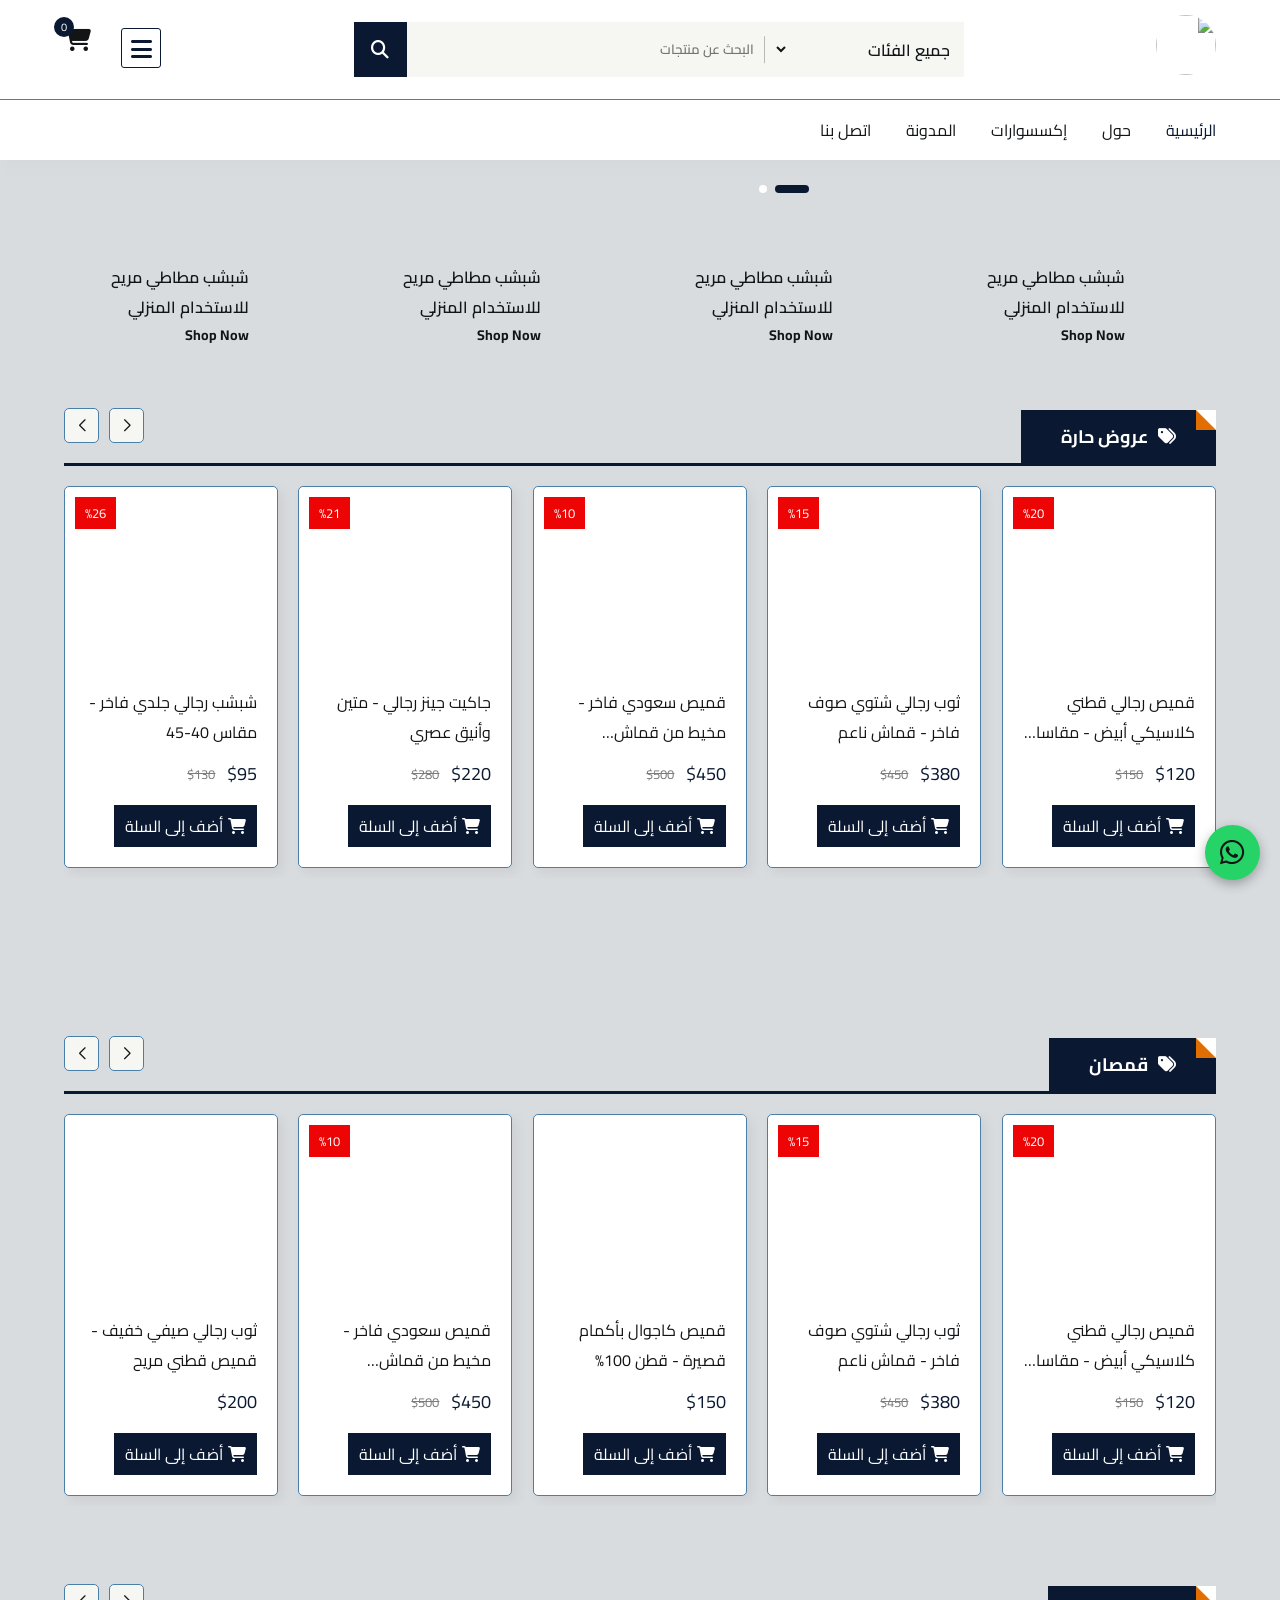
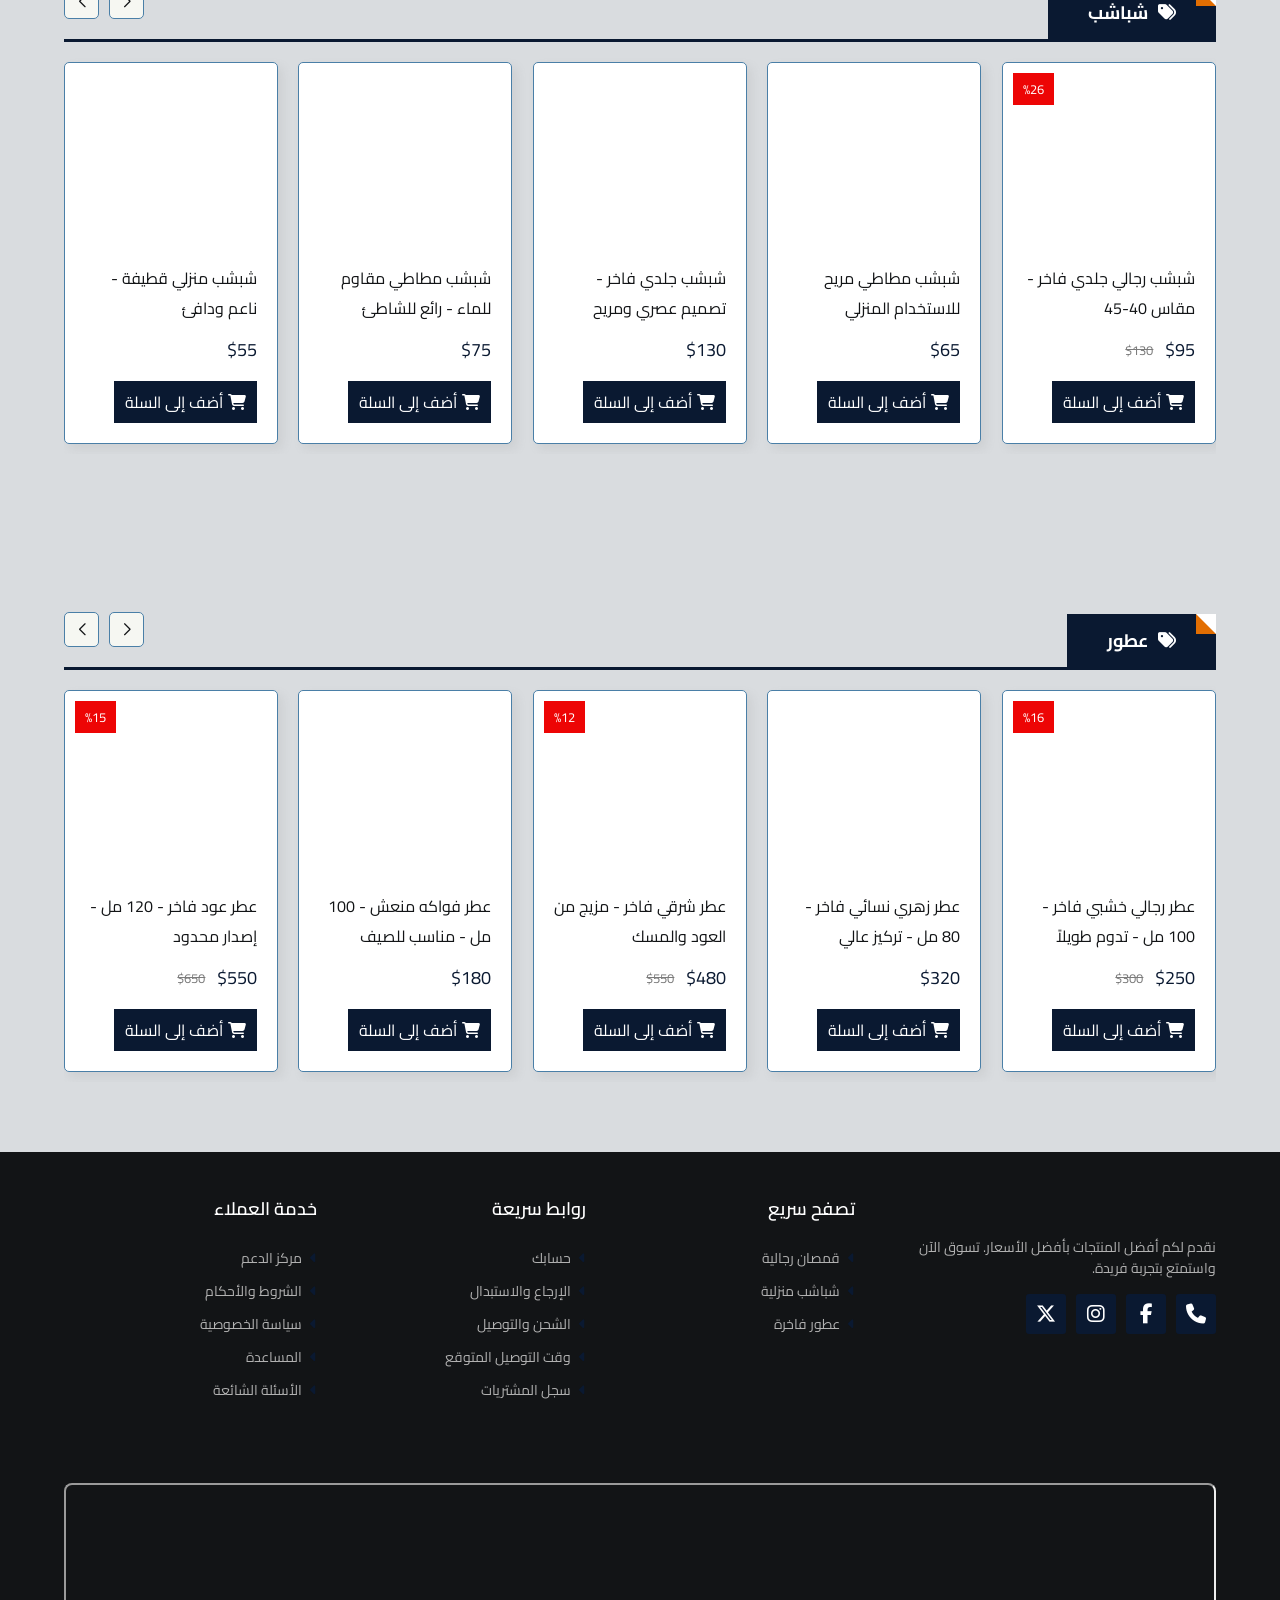
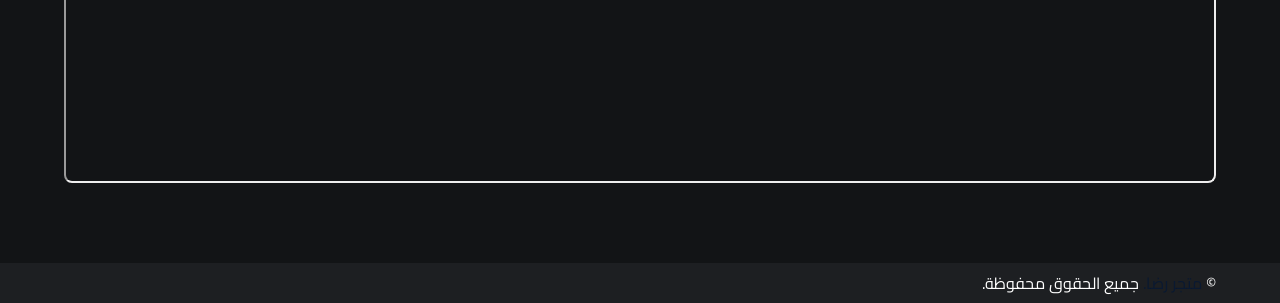
==== index.html @ e52893bd "Add files via upload" ====
<!DOCTYPE html>
<html dir="rtl" lang="ar">
<head>
    <meta charset="UTF-8">
    <meta name="viewport" content="width=device-width, initial-scale=1.0">
    <title>Reda | Online Store</title>


    <link rel="icon" href="img/icon.png">




    <link href="https://fonts.googleapis.com/css2?family=Cairo:wght@200..1000&display=swap" rel="stylesheet">

     <!-- Link Swiper's CSS -->
  <link rel="stylesheet" href="https://cdn.jsdelivr.net/npm/swiper@11/swiper-bundle.min.css" />

     <link rel="stylesheet" href="https://cdnjs.cloudflare.com/ajax/libs/font-awesome/6.6.0/css/all.min.css">

         <!-- File CSS -->
         <link rel="stylesheet" href="CSS/style.css">
    </head>
<body>


    <div class="cart">
        <div class="top_cart">
            <h3>عناصر السلة : <span class="Count_item_cart">0</span></h3>
            <span onclick="open_close_cart()" class="close_cart"><i class="fa-regular fa-circle-xmark"></i></span>
        </div>


        <div class="items_in_cart" id="cart_items">



        </div>


        <div class="bottom_cart">
            <div class="total">
                <p>المجموع الفرعي</p>
                <p class="price_cart_toral">$0</p>
            </div>

            <div class="button_cart">
                <a href="#" class="btn_cart btn">الدفع</a>
                <span onclick="open_close_cart()" class="btn_cart trans_bg btn">تسوق المزيد</span>
            </div>
        </div>

    </div>

    <header>
        <div class="top_header">
            <div class="container">
                    <a href="#" class="logo"> <img class="logo-div" src="img/logo.jpg" alt=""></a>

                <form action="" class="search_box">

                    <div class="select_box">
                        <select id="category" name="category">

                            <option value="All Categories">جميع الفئات</option>
                            <option value="qamiss">قمصان</option>
                            <option value="slippers">شباشب</option>
                            <option value="perfume">عطور</option>

                        </select>
                    </div>

                    <input type="text" name="search" id="search" placeholder="البحث عن منتجات" required>

                    <button type="submit">
                        <i class="fa-solid fa-magnifying-glass"></i>
                    </button>

                    

                </form>

                <div class="header_icons">
                    <span onclick="open_Menu()" class="open_menu"><i class="fa-solid fa-bars"></i></span>

                    <div onclick="open_close_cart()" class="icon">
                        <i class="fa-solid fa-cart-shopping"></i>
                        <span class="count count_item_header">0</span>
                    </div>
                </div>
            </div>
        </div>


        <div class="bottom_header">
            <div class="container">
                <nav class="nav">
                    <ul class="nav_links">

                        <span onclick="open_Menu()" class="close_menu"><i class="fa-regular fa-circle-xmark"></i></span>

                        <li class="active"><a href="#">الرئيسية</a></li>
                        <li><a href="#">حول</a></li>
                        <li><a href="#">إكسسوارات</a></li>
                        <li><a href="#">المدونة</a></li>
                        <li><a href="#">اتصل بنا</a></li>

                    </ul>
                </nav>

            </div>
        </div>

        
    </header>


    <div class="slider">
        <div class="container">


            <!-- Swiper -->
            <div class="slide-swp mySwiper">

                <div class="swiper-wrapper">
                    <div class="swiper-slide">
                        <a href="#"><img src="img/banner_home5.png" alt=""></a>
                    </div>
                    <div class="swiper-slide">
                        <a href="#"><img src="img/banner_home4.png" alt=""></a>
                    </div>

                    
                </div>
                <div class="swiper-pagination"></div>

            </div>


            <div class="banner_2">
                <a href="#"><img src="img/banner_home6.png" alt=""></a>
            </div>

        </div>
    </div>




    <div class="banners_4">
        <div class="container">



            
            <div class="box">
                <a href="#" class="link_btn"></a>

                <img src="img/product/sleepers2.jpg" alt="">
                <div class="text">
                    <h5>شبشب مطاطي مريح للاستخدام المنزلي</h5>
                    <h6>Shop Now</h6>

                </div>
            </div>
            <div class="box">
                <a href="#" class="link_btn"></a>

                <img src="img/product/sleepers2.jpg" alt="">
                <div class="text">
                    <h5>شبشب مطاطي مريح للاستخدام المنزلي</h5>
                    <h6>Shop Now</h6>

                </div>
            </div>
            <div class="box">
                <a href="#" class="link_btn"></a>

                <img src="img/product/sleepers2.jpg" alt="">
                <div class="text">
                    <h5>شبشب مطاطي مريح للاستخدام المنزلي</h5>
                    <h6>Shop Now</h6>

                </div>
            </div>
            <div class="box">
                <a href="#" class="link_btn"></a>

                <img src="img/product/sleepers2.jpg" alt="">
                <div class="text">
                    <h5>شبشب مطاطي مريح للاستخدام المنزلي</h5>
                    <h6>Shop Now</h6>

                </div>
            </div>


            
        

        </div>
    </div>


    <div class="slider_products slide">

        <div class="container">

            <div class="slide_product mySwiper">

                <div class="top_slide">
                    <h2><i class="fa-solid fa-tags"></i> عروض حارة</h2>
                </div>
                
                <div class="products swiper-wrapper" id="swiper_items_sale">

             
                   



                </div>
                


                <div class="swiper-button-next btn_Swip"></div>
                <div class="swiper-button-prev btn_Swip"></div>
            </div>

        </div>
    </div>


    <div class="banners">
        <div class="container">
            <div class="banners_boxs banner_2_img">
                <a href="#" class="box"><img src="img/banner_box4.jpg" alt=""></a>
                <a href="#" class="box"><img src="img/banner_box5.jpg" alt=""></a>
            </div>
        </div>
    </div>


    <div class="slider_products slide">

        <div class="container">

            <div class="slide_product mySwiper">

                <div class="top_slide">
                    <h2><i class="fa-solid fa-tags"></i> قمصان</h2>
                </div>
                
                <div class="products swiper-wrapper" id="swiper_qamiss">

             
                   



                </div>
                


                <div class="swiper-button-next btn_Swip"></div>
                <div class="swiper-button-prev btn_Swip"></div>
            </div>

        </div>
    </div>


    <div class="slider_products slide">

        <div class="container">

            <div class="slide_product mySwiper">

                <div class="top_slide">
                    <h2><i class="fa-solid fa-tags"></i> شباشب</h2>
                </div>
                
                <div class="products swiper-wrapper" id="swiper_slippers">

             
                   



                </div>
                


                <div class="swiper-button-next btn_Swip"></div>
                <div class="swiper-button-prev btn_Swip"></div>
            </div>

        </div>
    </div>


    <div class="banners">
        <div class="container">
            <div class="banners_boxs banner_3_img">
                <a href="#" class="box"><img src="img/banner_box1.jpg" alt=""></a>
                <a href="#" class="box"><img src="img/banner_box2.jpg" alt=""></a>
                <a href="#" class="box"><img src="img/banner_box3.jpg" alt=""></a>
            </div>
        </div>
    </div>

    
    <div class="slider_products slide">

        <div class="container">

            <div class="slide_product mySwiper">

                <div class="top_slide">
                    <h2><i class="fa-solid fa-tags"></i> عطور</h2>
                </div>
                
                <div class="products swiper-wrapper" id="swiper_perfume">

             
                   



                </div>
                


                <div class="swiper-button-next btn_Swip"></div>
                <div class="swiper-button-prev btn_Swip"></div>
            </div>

        </div>
    </div>

    

    <footer>
        <div class="container">

            <div class="big_row">
                <img class="logo_footer" src="img/white_logo.jpg" alt="">

                <p>نقدم لكم أفضل المنتجات بأفضل الأسعار. تسوق الآن واستمتع بتجربة فريدة.</p>

                <div class="icons_footer">
                    <a href="tel:0773614721"><i class="fa-solid fa-phone"></i></a>
                    <a href="#"><i class="fa-brands fa-facebook-f"></i></a>
                    <a href="https://www.instagram.com/anikelmouslim/" target="_blank"><i class="fa-brands fa-instagram"></i></a>
                    <a href="#"><i class="fa-brands fa-x-twitter"></i></a>
                </div>
            </div>

            <div class="row">
                <h4>تصفح سريع</h4>

                <div class="links">
                    <a href="#"><i class="fa-solid fa-caret-left"></i> قمصان رجالية </a>
                    <a href="#"><i class="fa-solid fa-caret-left"></i> شباشب منزلية</a>
                    <a href="#"><i class="fa-solid fa-caret-left"></i> عطور فاخرة</a>
                </div>
            </div>


            <div class="row">
                <h4>روابط سريعة</h4>

                <div class="links">
                    <a href="#"><i class="fa-solid fa-caret-left"></i> حسابك </a>
                    <a href="#"><i class="fa-solid fa-caret-left"></i> الإرجاع والاستبدال</a>
                    <a href="#"><i class="fa-solid fa-caret-left"></i> الشحن والتوصيل</a>
                    <a href="#"><i class="fa-solid fa-caret-left"></i> وقت التوصيل المتوقع</a>
                    <a href="#"><i class="fa-solid fa-caret-left"></i> سجل المشتريات</a>
                </div>
            </div>


            <div class="row">
                <h4>خدمة العملاء</h4>

                <div class="links">
                    <a href="#"><i class="fa-solid fa-caret-left"></i> مركز الدعم</a>
                    <a href="#"><i class="fa-solid fa-caret-left"></i> الشروط والأحكام</a>
                    <a href="#"><i class="fa-solid fa-caret-left"></i> سياسة الخصوصية</a>
                    <a href="#"><i class="fa-solid fa-caret-left"></i> المساعدة</a>
                    <a href="#"><i class="fa-solid fa-caret-left"></i> الأسئلة الشائعة</a>
                </div>
            </div>
        </div>

        <div class="map_section">
            <div class="container">
                <iframe src="https://www.google.com/maps?q=36.7150252,2.9953535&z=15&output=embed" allowfullscreen="" loading="lazy" referrerpolicy="no-referrer-when-downgrade"></iframe>
            </div>
        </div>

        <div class="bottom_footer">
            <div class="container">
                <p>&copy; <span>متجر رضا.</span> جميع الحقوق محفوظة.</p>

                <div class="payment_img">
                    <img src="img/payment_method.png" alt="">
                </div>
            </div>
        </div>
    </footer>






       <!-- Swiper JS -->
  <script src="https://cdn.jsdelivr.net/npm/swiper@11/swiper-bundle.min.js"></script>

      <!-- File JS -->
     
      <script src="JS/swiper.js"></script>
      <script src="JS/items_home.js"></script>
      <script src="JS/main.js"></script>

      <a href="https://wa.me/213773614721" target="_blank" class="whatsapp_float" aria-label="WhatsApp">
          <i class="fa-brands fa-whatsapp"></i>
      </a>
</body>
</html>
---- CSS/style.css ----
*{
    padding: 0;
    margin: 0;
    box-sizing: border-box;
    list-style: none;
    text-decoration: none;
    font-family: "Cairo", 'Tahoma', sans-serif;
    font-weight: 400;
    color: var(--color_heading);
}
:root{
    --main_color : #0A1931;
    --p_color: #7b7b7b;
    --bg_color: #F6F7F2;
    --white_color: #fff;
    --color_heading: #121416;
    --border_color: #4A7FA7;
    --Sale_color: #E51A1A;
}


body{
    padding-top: 180px;
    background-color: #d9dcdf;
    direction: rtl;
}


span{
    color: var(--main_color);
}
p{
    color: var(--p_color);
}
h1,h2,h3{
    color: var(--color_heading);
    font-family: "Cairo", 'Tahoma', sans-serif;
    font-weight: 700;
}
h4,h5,h6{
    color: var(--color_heading);
    font-family: "Cairo", 'Tahoma', sans-serif;
    font-weight: 600;
}

img{
    width: 100%;
}

input,select,button{
    border: none;
    outline: none;
    font-weight: 600;
}

.btns{
    display: flex;
    align-items: center;
    gap: 20px;
}

.btn{
    padding: 10px 18px;
    text-transform: capitalize;
    border-radius: 2px;
    cursor: pointer;
    background: var(--main_color);
    color: var(--white_color);
    display: flex;
    gap: 10px;
    align-items: center;
    transition: 0.3s;
}
.btn i{
    color: var(--white_color);
}
.btn:hover{
    scale: 1.1;
}

.container{
    width: 90%;
    margin: auto;
    max-width: 1350px;
}

@media (max-width:1350px) {
    .container{
        width: 90%;
    }
}

/* Start Header */

header{
    background: #fff;
    position: fixed;
    top: 0;
    left: 0;
    right: 0;
    box-shadow: 5px 8px 8px #d1d1d13b;
    z-index: 1000;
}

header .top_header .container{
    display: flex;
    align-items: center;
    justify-content: space-between;
    padding: 15px 0;
}

header .top_header .logo{
    width: 60px;

}
.logo-div{
    width: 60px;
    height: 60px;
    border-radius: 50%;
}

header .top_header .search_box{
    width: 610px;
    display: flex;
    align-items: center;
    border-radius: 2px;
    background: var(--bg_color);
}
header .top_header .search_box input{
    height: 55px;
    width: 400px;
    padding: 5px 10px 5px 15px;
    background: var(--bg_color);
}

header .top_header .search_box .select_box{
    position: relative;
}
header .top_header .search_box .select_box::after{
    content: '';
    position: absolute;
    top: 50%;
    transform: translateY(-50%);
    left: 0;
    width: 1px;
    height: 50%;
    background: #b9b9b9;
}


header .top_header .search_box select{
    height: 55px;
    width: 190px;
    background: var(--bg_color);
    font-size: 16px;
    cursor: pointer;
    padding-right: 10px;
    margin-left: 10px;
}

header .top_header .search_box select option{
    font-size: 15px;
}

header .top_header .search_box button{
    height: 55px;
    width: 60px;
    background: var(--main_color);
    font-size: 18px;
    cursor: pointer;
}
header .top_header .search_box button i{
    color: var(--white_color);
}

header .top_header .header_icons{
    display: flex;
    gap: 30px;
}
header .top_header .header_icons .icon{
    position: relative;
    cursor: pointer;
}
header .top_header .header_icons .icon i{
    font-size: 24px;
}

header .top_header .header_icons .icon .count{
    position: absolute;
    top: -10px;
    left: -10px;
    width: 20px;
    height: 20px;
    text-align: center;
    line-height: 20px;
    background: var(--main_color);
    color: var(--white_color);
    font-size: 11px;
    border-radius: 100%;
}



header .bottom_header{
    border-top: 1px solid var(--border_color);
}

header .bottom_header .container{
    display: flex;
    align-items: center;
    justify-content: space-between;
}

header .bottom_header nav{
    display: flex;
    align-items: center;
    gap: 50px;
    height: 60px;
}








header .bottom_header .nav_links{
    display: flex;
    gap: 35px;
}
header .bottom_header .nav_links li a{
    color: var(--color_heading);
    transition: 0.3s;
}
header .bottom_header .nav_links li:hover a,
header .bottom_header .nav_links li.active a{
    color: var(--main_color);
}



/* Slide */


.slider{
    position: relative;
}

.slider .container{
    display: flex;
    justify-content: space-between;
}

.slider  .banner_2{
    width: 23%;
    height: 100%;
    object-fit: cover;
}

.slider  .banner_2 a{
    height: 100%;
    width: 100%;
}


.slider .container .slide-swp{
    width: 75%;
    overflow: hidden;
    position: relative;
}

.swiper-wrapper{
    height: auto !important;
}

.slider .container .slide-swp .swiper-pagination span{
    background: #fff;
    opacity: 1;
}

.swiper-pagination-bullet-active{
    background: var(--main_color) !important;
    width: 34px !important;
    height: 8px !important;
    border-radius: 30px !important;
}



/* banners_4 */ 

.banners_4{
    margin: 40px 0;
}

.banners_4 .container{
    display: flex;
    justify-content: space-between;
}

.banners_4 .container .box{
    width: 24%;
    background: url(../img/bg_banner3.jpg);
    background-size: cover;
    background-position: center;
    border-radius: 5px;
    display: flex;
    align-items: center;
    gap: 15px;
    padding: 12px 10px;
    position: relative;
    opacity: 0;
    transform: translateY(40px);
    will-change: transform, opacity;
}
.banners_4 .container .box.visible{
    animation: slideUp 0.5s cubic-bezier(0.34, 1.56, 0.64, 1) forwards;
}

.banners_4 .container .box img{
    width: 100px;
    transition: 0.3s;
}
.banners_4 .container .box:hover img{
    scale: 1.05;
}
.banners_4 .container .box h5{
    font-size: 16px;
}
.banners_4 .container .box .sale{
    display: flex;
    align-items: center;
    gap: 5px;
    margin: 7px 0;

}

.banners_4 .container .box .sale span{
    font-size: 25px;
    font-weight: bold;
}

.banners_4 .container .box h6{
    font-size: 14px;
    font-weight: bold;
}

.banners_4 .container .box .link_btn{
    position: absolute;
    width: 100%;
    height: 100%;
    background: transparent;
}

/* Start Slide */ 

.slide{
    margin-bottom: 70px;
}
.top_slide{
    position: relative;
    margin-bottom: 20px;
    border-bottom: 3px solid var(--main_color);
}

.top_slide h2{
    position: relative;
    text-transform: uppercase;
    background: var(--main_color);
    color: var(--white_color);
    font-size: 18px;
    padding: 10px 40px;
    display: flex;
    align-items: center;
    gap: 10px;
    width: max-content;
}
.top_slide h2::before{
    content: '';
    position: absolute;
    width: 0;
    height: 0;
    top: 0;
    z-index: 9;
    border-right: 20px solid transparent;
    background: #fff;
    right: 0;
    border-bottom: 20px solid #e26e02;
}

.top_slide h2 i{
    color: var(--white_color);
}

.slide .container{
    position: relative;
}
.slide .container .mySwiper{
    padding: 10px 0;
}

.slide .container .mySwiper .btn_Swip{
    position: absolute;
    top: 30px;
    left: 0;
    background: var(--bg_color);
    color: var(--color_heading);
    font-weight: bold;
    border-radius: 5px;
    height: 35px;
    width: 35px;
    border: 1px solid var(--border_color);
}
.slide .container .mySwiper .btn_Swip::after{
    font-size: 12px;
}
.slide .container .mySwiper .btn_Swip.swiper-button-prev{
    right: calc(100% - 80px);
}


/* product card style */ 
.mySwiper{
    overflow: hidden;
}
.product {
    background: #fff;
    padding: 20px 20px;
    box-shadow: 5px 5px 10px #94949428;
    border: 1px solid var(--border_color);
    border-radius: 5px;
    position: relative;
    opacity: 0;
    transform: translateY(40px);
    will-change: transform, opacity;
}
.product.visible {
    animation: slideUp 0.5s cubic-bezier(0.34, 1.56, 0.64, 1) forwards;
}

.product .sale_present{
    position: absolute;
    top: 10px;
    left: 10px;
    z-index: 2;
    background: #ed0505;
    color: var(--white_color);
    padding: 4px 10px;
    font-size: 13px;
}
.product .img_product{
    position: relative;
    height: 180px;
    padding: 0 20px;
    display: flex;
    align-items: center;
    justify-content: center;
    transition: 0.3s;
}
.product:hover .img_product{
    scale: 1.1;
}
.product .name_product{
    margin-bottom: 10px;
    color: var(--color_heading);
    overflow: hidden;
    text-overflow: ellipsis;
    display: -webkit-box;
    -webkit-line-clamp: 2;
    -webkit-box-orient: vertical;
}
.product .name_product a:hover{
    text-decoration: underline;
}

.price{
    display: flex;
    align-items: center;
    gap: 12px;
}
.price p{
    color: var(--main_color);
    font-weight: bold;
    font-size: 18px;
}
.price .old_price{
    color: var(--p_color);
    text-decoration: line-through;
    font-size: 13px;
    font-weight: normal;
}

.product .icons{
    display: flex;
    gap: 10px;
    margin-top: 15px;
}
.product .icons  .btn_add_cart{
    background: var(--main_color);
    display: flex;
    align-items: center;
    gap: 5px;
    color: var(--white_color);
    padding: 5px 10px;
    cursor: pointer;
    transition: 0.3s;
    border: 1px solid var(--main_color);
    opacity: 0;
    transform: translateX(40px);
    will-change: transform, opacity;
}
.product.visible .icons .btn_add_cart{
    animation: slideRight 0.4s cubic-bezier(0.34, 1.56, 0.64, 1) forwards;
}
.product .icons  .btn_add_cart i {
    color: var(--white_color);
    pointer-events: none;
}
.product .icons  .btn_add_cart.active{
    color: var(--color_heading);
    background: transparent;
    pointer-events: none;
}
.product .icons  .btn_add_cart.active i{
    color: var(--main_color);
}
.product .icons  .btn_add_cart:Hover{
    scale: 1.05;
    background: #f47600;
}


/* banners  banners 3*/

.banners{
    margin: 50px 0;
}
.banners .banners_boxs{
    display: flex;
    justify-content: space-between;
}
.banners .banners_boxs .box{
    width: 49%;
}

.banners .banners_boxs.banner_3_img .box{
    width: 32%;
}


/* Start Footer */ 

footer{
    background: var(--color_heading);
}
footer .container{
    display: flex;
    justify-content: space-between;
    padding: 40px 0;
}

footer .container  .big_row{
    width: 30%;
}

footer .container  .big_row .logo_footer{
    width: 180px;
}

footer .container  .big_row p{
    width: 90%;
    color: #b1b1b1;
    font-size: 14px;
    line-height: 1.5;
    margin: 15px 0;
}

footer .container  .big_row .icons_footer{
    display: flex;
    gap: 10px;
}
footer .container  .big_row .icons_footer a{
    width: 40px;
    height: 40px;
    display: flex;
    align-items: center;
    justify-content: center;
    background: var(--main_color);
    border-radius: 3px;
    position: relative;
    top: 0;
    transition: 0.3s;
}
footer .container  .big_row .icons_footer a:hover{
    top: -5px;
}
footer .container  .big_row .icons_footer a i{
    color: var(--white_color);
    font-size: 20px;
}

footer .container .row{
    width: 22%;
}

footer .container .row h4{
    color: var(--white_color);
    font-size: 18px;
    margin-bottom: 20px;
}
footer .container .row .links{
    display: flex;
    flex-direction: column;
    gap: 7px;
}


footer .container .row .links a{
    color: #b1b1b1;
    font-size: 14px;
    position: relative;
    left: 0;
    transition: 0.3s;
}
footer .container .row .links a i{
    color: var(--main_color);
    font-size: 14px;
    margin-left: 5px;
}
footer .container .row .links a:hover{
    left: 8px;
    color: var(--main_color);
}
footer  .bottom_footer{
    background: #1d1f22;
}
footer  .bottom_footer .container{
    align-items: center;
    padding: 5px 0;
}
footer  .bottom_footer p{
    color: var(--white_color);
}

footer  .bottom_footer .payment_img{
    width: 350px;
}


/* Map Section */
.map_section{
    background: var(--color_heading);
    padding: 0 0 40px;
}
.map_section .container iframe{
    width: 100%;
    height: 300px;
    border-radius: 8px;
    filter: grayscale(0.3);
}

/* WhatsApp Float Button */
.whatsapp_float{
    position: fixed;
    bottom: 20px;
    right: 20px;
    width: 55px;
    height: 55px;
    background: #25D366;
    border-radius: 50%;
    display: flex;
    align-items: center;
    justify-content: center;
    color: #fff;
    font-size: 28px;
    box-shadow: 0 4px 12px rgba(0,0,0,0.3);
    z-index: 999;
    transition: 0.3s;
}
.whatsapp_float:hover{
    scale: 1.1;
    color: #fff;
}

/* End Footer */


.cart{
    position: fixed;
    top: 0;
    left: -350px;
    bottom: 0;
    z-index: 1100;
    background: var(--white_color);
    border-right: 1px solid var(--border_color);
    width: 350px;
    padding: 30px;
    display: flex;
    flex-direction: column;
    justify-content: space-between;
    transition: 0.3s ease-in-out;
}
.cart.active{
    left: 0;
}

.cart .top_cart{
    display: flex;
    align-items: center;
    justify-content: space-between;
}

.cart .top_cart .close_cart i{
    cursor: pointer;
    font-size: 35px;
}
.cart .top_cart h3{
    font-size: 18px;
}
.cart .top_cart h3 span{
    color: var(--color_heading);
}


.cart .items_in_cart{
    padding: 20px 0;
    border-block: 1px solid var(--border_color);
    margin-block: 20px;
    height: 100%;
    overflow-y: auto;
}

.cart .items_in_cart .item_cart{
    display: flex;
    gap: 20px;
    align-items: center;
    justify-content: center;
    height: 125px;
    border-bottom: 1px solid var(--border_color);
}
.cart .items_in_cart .item_cart:last-child{
    border-bottom: 0;
    margin-bottom: 0;
}
.cart .items_in_cart .item_cart img{
    width: 80px;
}

.cart .items_in_cart .item_cart h4{
    margin-bottom: 10px;
    font-weight: 500;
    font-size: 14px;
    overflow: hidden;
    text-overflow: ellipsis;
    display: -webkit-box;
    -webkit-line-clamp: 2;
    -webkit-box-orient: vertical
}
.cart .items_in_cart .item_cart .delete_item i{
    font-size: 22px;
    cursor: pointer;
    transition: 0.3s;
}
.cart .items_in_cart .item_cart .delete_item i:hover{
    color: #E51A1A;
}

.cart .items_in_cart .item_cart .quantity_control{
    display: flex;
    align-self: center;
    gap: 5px;
    margin-top: 5px;
}

.cart .items_in_cart .item_cart .quantity_control span{
    font-size: 18px;
    min-width: 40px;
    display: flex;
    justify-content: center;
    align-items: center;
}

.cart .items_in_cart .item_cart .quantity_control  button{
    width: 27px;
    height: 27px;
    display: flex;
    align-items: center;
    justify-content: center;
    cursor: pointer;
    font-size: 20px;
    border-radius: 2px;
    border: 1px solid var(--border_color);
}
.cart .bottom_cart .total{
    display: flex;
    justify-content: space-between;
    margin-bottom: 30px;
}
.cart .bottom_cart .price_cart_toral{
    color: var(--main_color);
    font-size: 20px;
}

.cart .bottom_cart .button_cart{
    display: flex;
    gap: 20px;
}

.cart .bottom_cart .button_cart .btn_cart{
    text-transform: uppercase;
    border: 2px solid var(--main_color);
    cursor: pointer;
    border-radius: 5px;
    transition: 0.3s;
}
.cart .bottom_cart .button_cart .trans_bg{
    background: transparent;

color: var(--color_heading);
}

/* Start Cart */ 




.close_menu{
    display: none;
}
.open_menu{
    font-size: 24px;
    cursor: pointer;
    color: var(--main_color);
}
.open_menu i{
    color: var(--main_color);
    border: 1px solid var(--main_color);
    height: 40px;
    width: 40px;
    text-align: center;
    line-height: 40px;
    border-radius: 3px;
}



/* STart Responsive */ 


@media (max-width:1100px) {
    body{
        padding-top: 240px;
    }
    
    header .top_header .container{
        flex-wrap: wrap;
    }
    header .top_header .search_box{
        order: 3;
        width: 80%;
        margin: 20px auto 0;
    }
    header .top_header .logo{
        width: 140px;
    }
    header .top_header .search_box select{
        width: 200px;
    }
    header .top_header .search_box input{
        width: calc(100% - 200px);
    }
    header .bottom_header .nav_links{
        position: fixed;
        top: 0;
        right: -400px;
        bottom: 0;
        background: #fff;
        width: 400px;
        flex-direction: column;
        align-items: center;
        padding-top: 100px;
        border: 1px solid #b5b5b596;
        transition: 0.3s ease-in-out;
    }
    header .bottom_header .nav_links.active{
        right: 0;
    }
    header .bottom_header .nav_links li{
        font-size: 18px;
        height: auto;
    }

    .close_menu{
        display: block;
        position: absolute;
        top: 30px;
        left: 30px;
        font-size: 30px;
    }

    header .bottom_header nav{
        gap: 20px;
    }





    .banners_4 .container{
        flex-wrap: wrap;
  
    }
    .banners_4 .container .box{
        width: 49%;
        margin-bottom: 20px;
        justify-content: space-around;
    }
}

@media (max-width:1000px) {
    .slider .banner_2{
        display: none;
    }
    .slider .container .slide-swp{
        width: 100%;
    }
  


    footer .container{
        flex-wrap: wrap;
    }
    footer .container .big_row{
        width: 40%;
        margin-bottom: 20px;
    }
    footer .container .row{
        width: 30%;
        margin-bottom: 20px;
    }


}
@media (max-width:800px){

    .top_slide h2{
        font-size: 16px;
        padding: 10px 25px;
    }
    .product .name_product{
        font-size: 14px;
    }
    .price p{
        font-size: 16px;
    }
    .price .old_price{
        font-size: 12px;
    }
    .product .icons .btn_add_cart{
        font-size: 14px;
        padding: 3px 5px;
    }
    .banners .banners_boxs{
        flex-wrap: wrap;
    }
    .banners .banners_boxs .box{
        width: 100%;
        margin-bottom: 20px;
    }
    .banners .banners_boxs.banner_3_img .box{
        width: 49%;
    }
    






    footer .container .big_row{
        width: 50%;
        margin-bottom: 30px;
    }
    footer .container .row{
        width: 50%;
        margin-bottom: 30px;
    }
    footer .bottom_footer .container{
        flex-direction: column;
        gap: 10px;
    }
    .map_section .container iframe{
        height: 200px;
    }
    

}


@media (max-width:500px) {
    
    header .top_header .search_box{
        width: 100%;
    }
    header .top_header .search_box select{
        width: 140px;
    }
    header .top_header .search_box input{
        width: calc(100% - 140px);
    }
    header .bottom_header .nav_links{
        width: 100%;
        left: -100%;
    }
    .cart{
        width: 100%;
        right: -100%;
    }

    .banners_4 .container .box{
        width: 100%;
    }

    .banners_4 .container .box h5{
        font-size: 14px;
    }
    .banners_4 .container .box h6{
        font-size: 13px;
    }

    .banners .banners_boxs.banner_3_img .box{
        width: 100%;
    }




    .product .icons .btn_add_cart.active{
        font-size: 13px;
    }
    .product .icons .btn_add_cart.active i{
        font-size: 14px;
    }


    footer .container .row{
        width: 100%;
    }
    footer .container .big_row{
        width: 100%;
    }
    .map_section .container iframe{
        height: 180px;
    }
    .whatsapp_float{
        width: 45px;
        height: 45px;
        font-size: 22px;
        bottom: 15px;
        right: 15px;
    }
}















/* End Cart */ 




/* checkout page */ 

.checkout{
    margin: 50px 0;
}

.checkout .container{
    display: flex;
    align-items: center;
    justify-content: space-between;
}

.checkout .ordersummary{
    width: 45%;
    padding: 0 20px;
    border: 2px solid var(--border_color);
    border-radius: 5px;
    box-shadow: 0px 8px 10px #c0bfbf44;
}

.checkout .ordersummary h1{
    border-bottom: 1px solid var(--border_color);
    padding: 20px 0;
    margin-bottom: 20px;
    color: var(--main_color);
}

.checkout .ordersummary .items{
    height: 350px;
    overflow-y: auto;
}

.checkout .ordersummary .item_cart{
    display: flex;
    gap: 20px;
    align-items: center;
    justify-content: space-between;
    height: 125px;
    border-bottom: 1px solid var(--border_color);
    padding-left: 20px;
}
.checkout .ordersummary .item_cart:last-child{
    border-bottom: 0;
}

.checkout .ordersummary .item_cart .image_name{
    display: flex;
    align-items: center;
    gap: 20px;
}

.checkout .ordersummary .item_cart img{
    width: 80px;
}
.checkout .ordersummary .item_cart  h4{
    margin-bottom: 10px;
    font-size: 14px;
    overflow: hidden;
    text-overflow: ellipsis;
    display: -webkit-box;
    -webkit-line-clamp: 2;
    -webkit-box-orient: vertical;
}

.checkout .ordersummary  .delete_item i{
    font-size: 22px;
    cursor: pointer;
    transition: 0.3s;
}
.checkout .ordersummary  .delete_item i:hover{
    color: #E51A1A;
    scale: 1.1;
}

.checkout .ordersummary .quantity_control{
    display: flex;
    align-items: center;
    gap: 5px;
    margin-top: 5px;
}

.checkout .ordersummary .quantity_control span{
    font-size: 18px;
    min-width: 40px;
    display: flex;
    justify-content: center;
    align-items: center;
    background: var(--bg_color);
    padding: 3px 0;

}

.checkout .ordersummary .quantity_control button{
    width: 27px;
    height: 27px;
    display: flex;
    align-items: center;
    justify-content: center;
    cursor: pointer;
    font-size: 20px;
    border-radius: 2px;
    border: 1px solid var(--border_color);
}


.checkout .ordersummary .bottom_summary{
    border-top: 1px solid var(--border_color);
    padding-top: 25PX;
}
.checkout .ordersummary .shop_table{
    margin-bottom: 20PX;
    display: flex;
    align-items: center;
    justify-content: space-between;
}

.checkout .ordersummary .shop_table p{
    font-size: 20px;
    color: var(--color_heading);
    text-transform: capitalize;
}

.checkout .ordersummary .shop_table  span{
    font-weight: bold;
    font-size: 20px;
}

.checkout .ordersummary .button_div{
    border-top: 1px solid var(--border_color);
    padding: 30px 0;
}


.checkout .ordersummary .button_div button{
    width: 100%;
    background: var(--main_color);
    color: var(--white_color);
    border: 2px solid var(--main_color);
    padding: 15px 0;
    outline: none;
    border-radius: 3px;
    font-size: 20px;
    font-weight: bold;
    cursor: pointer;
    transition: 0.3s ease-in-out;
}
.checkout .ordersummary .button_div button:hover{
    background: transparent;
    color: var(--main_color);
}

@keyframes slideUp{
    from{
        opacity: 1;
        transform: translateY(40px);
    }
    to{
        opacity: 1;
        transform: translateY(0);
    }
}
@keyframes slideRight{
    to{
        opacity: 1;
        transform: translateX(0);
    }
}

@media (prefers-reduced-motion: reduce){
    .banners_4 .container .box,
    .product{
        opacity: 1;
        transform: translateY(0);
        animation: none;
    }
    .product .icons .btn_add_cart{
        opacity: 1;
        transform: translateX(0);
        animation: none;
    }
}
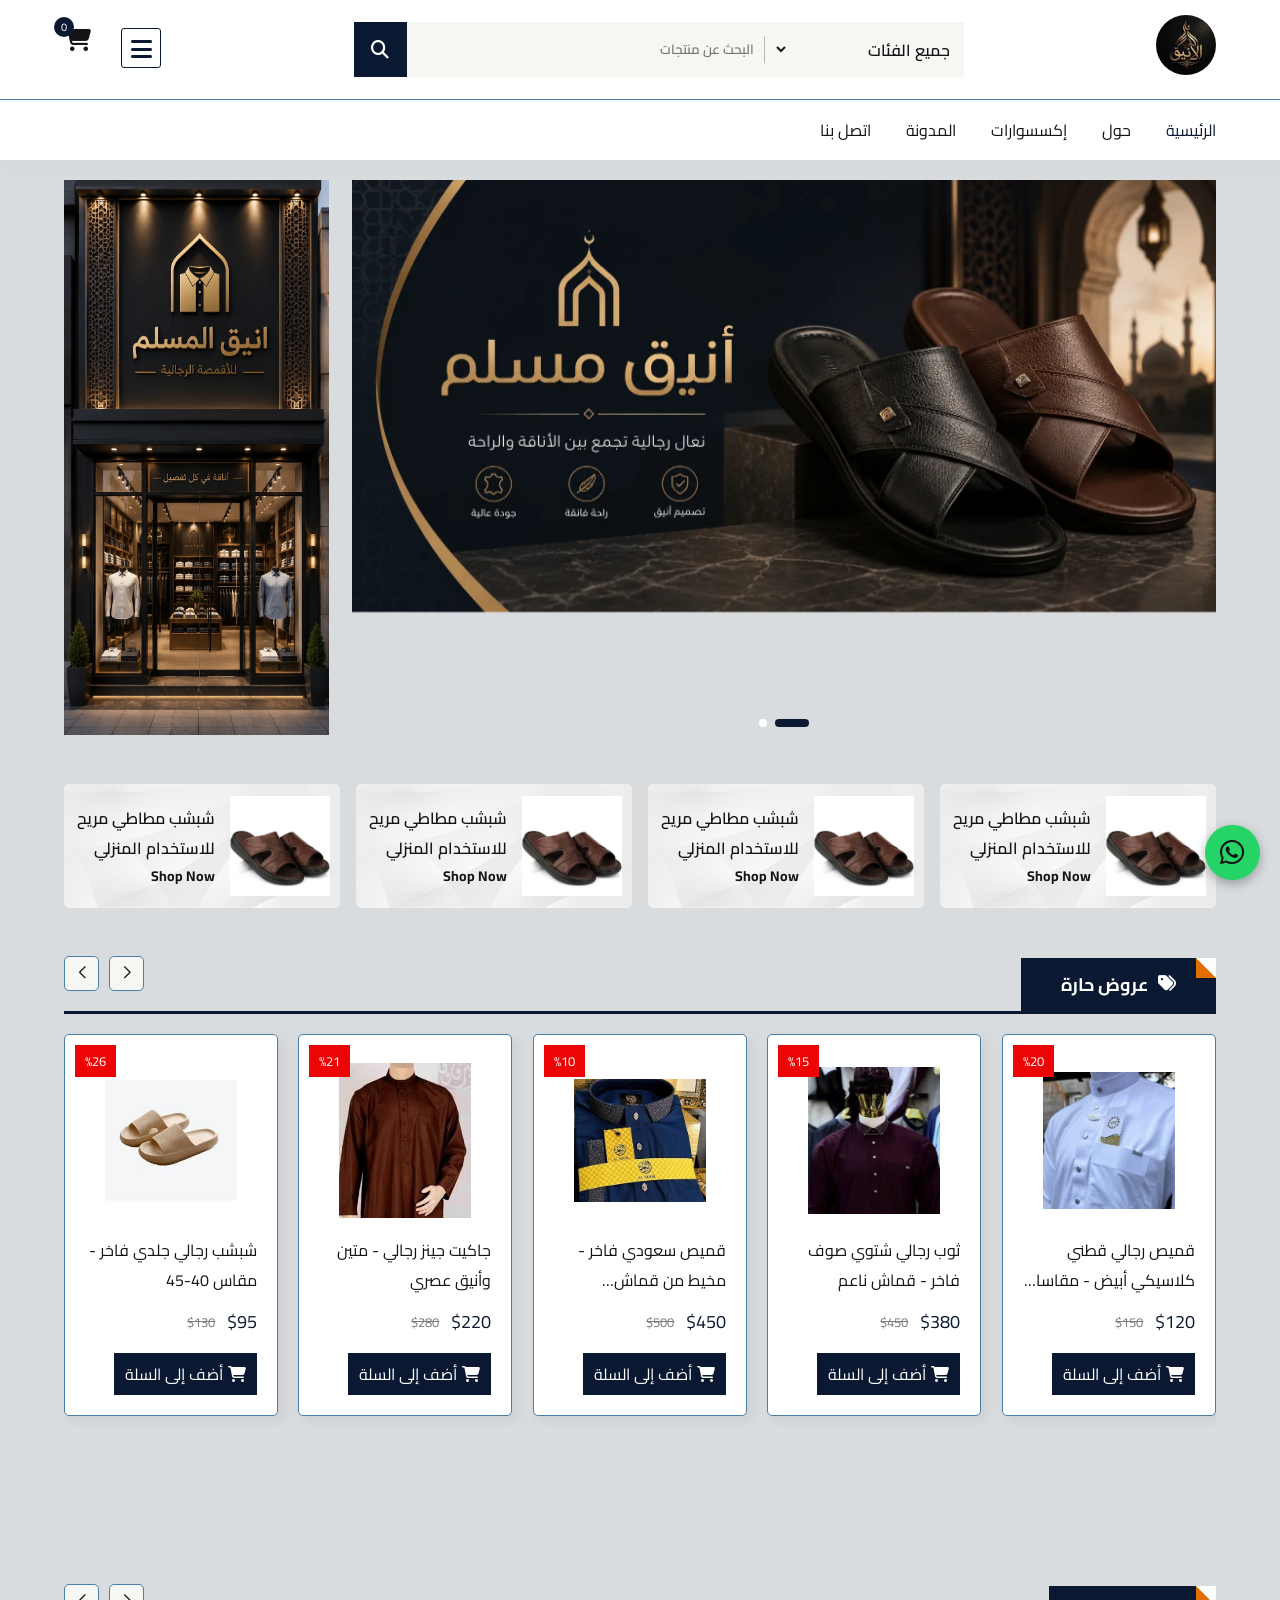
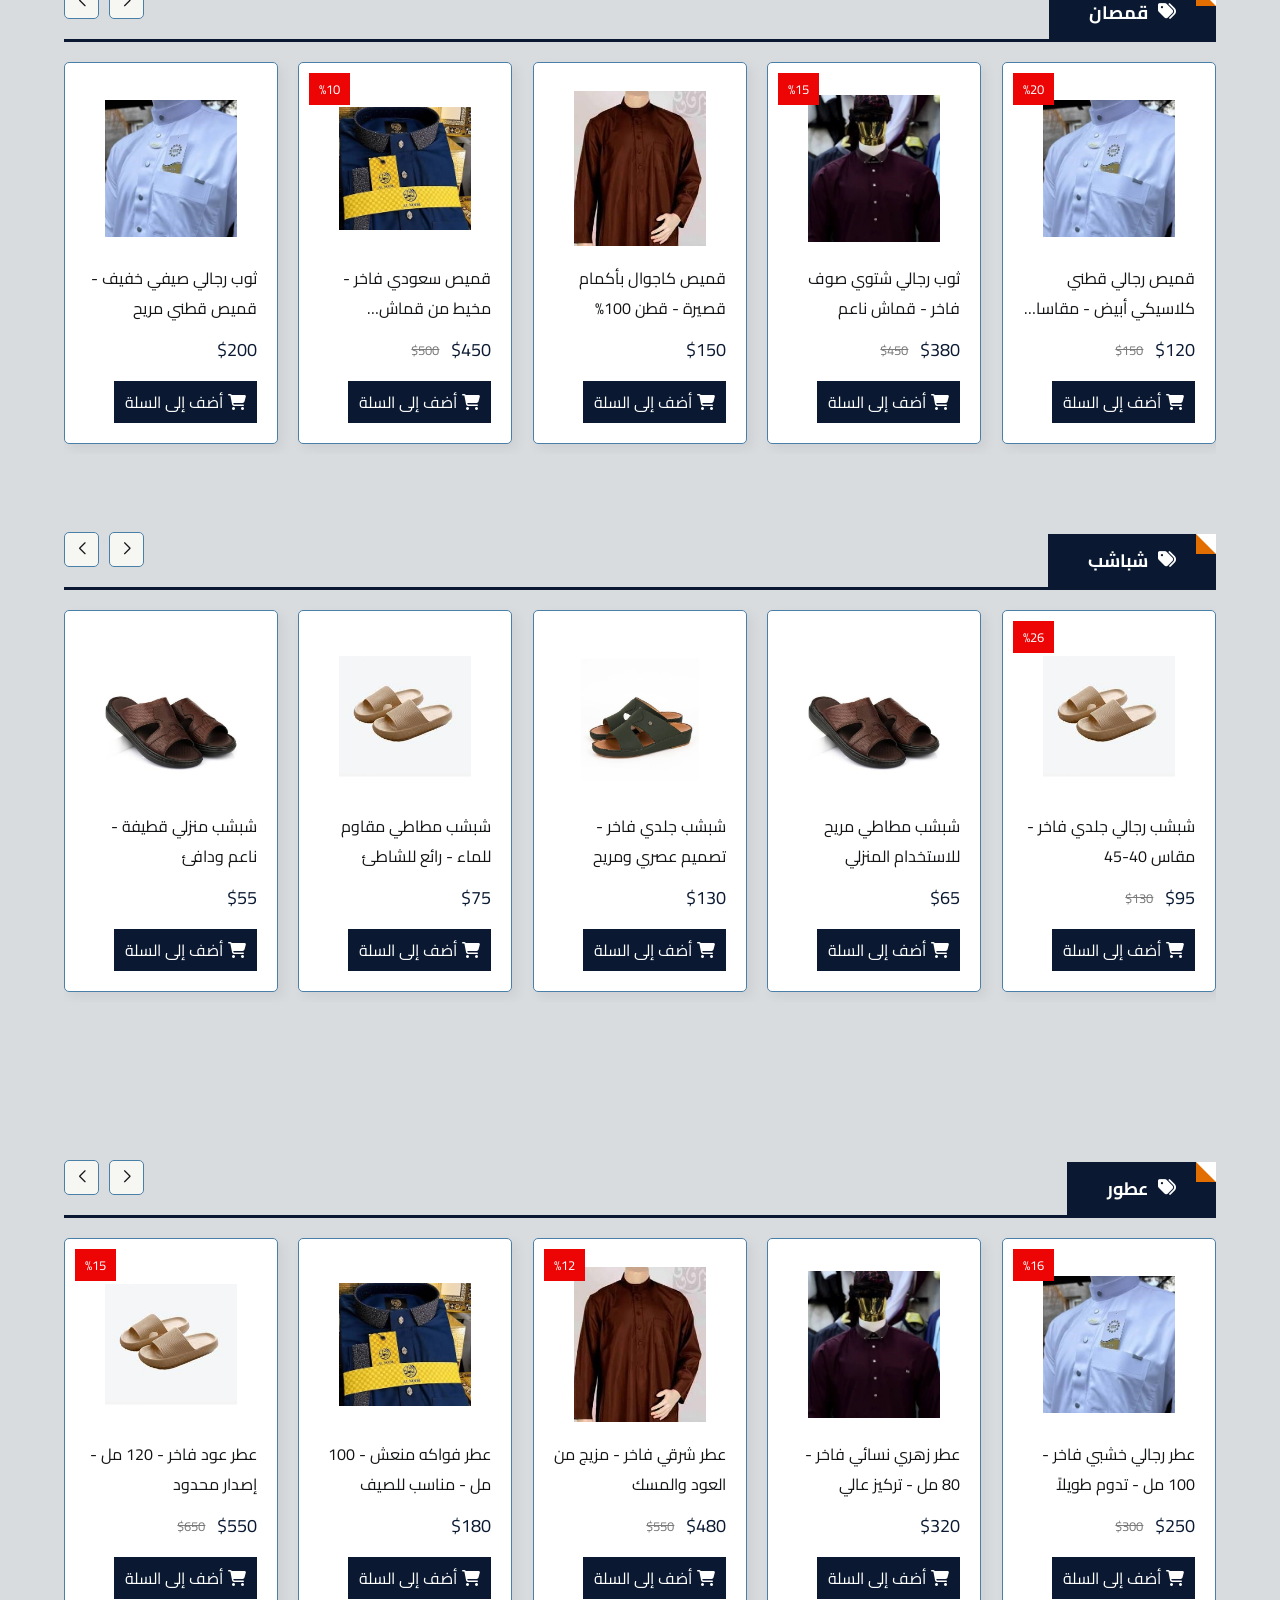
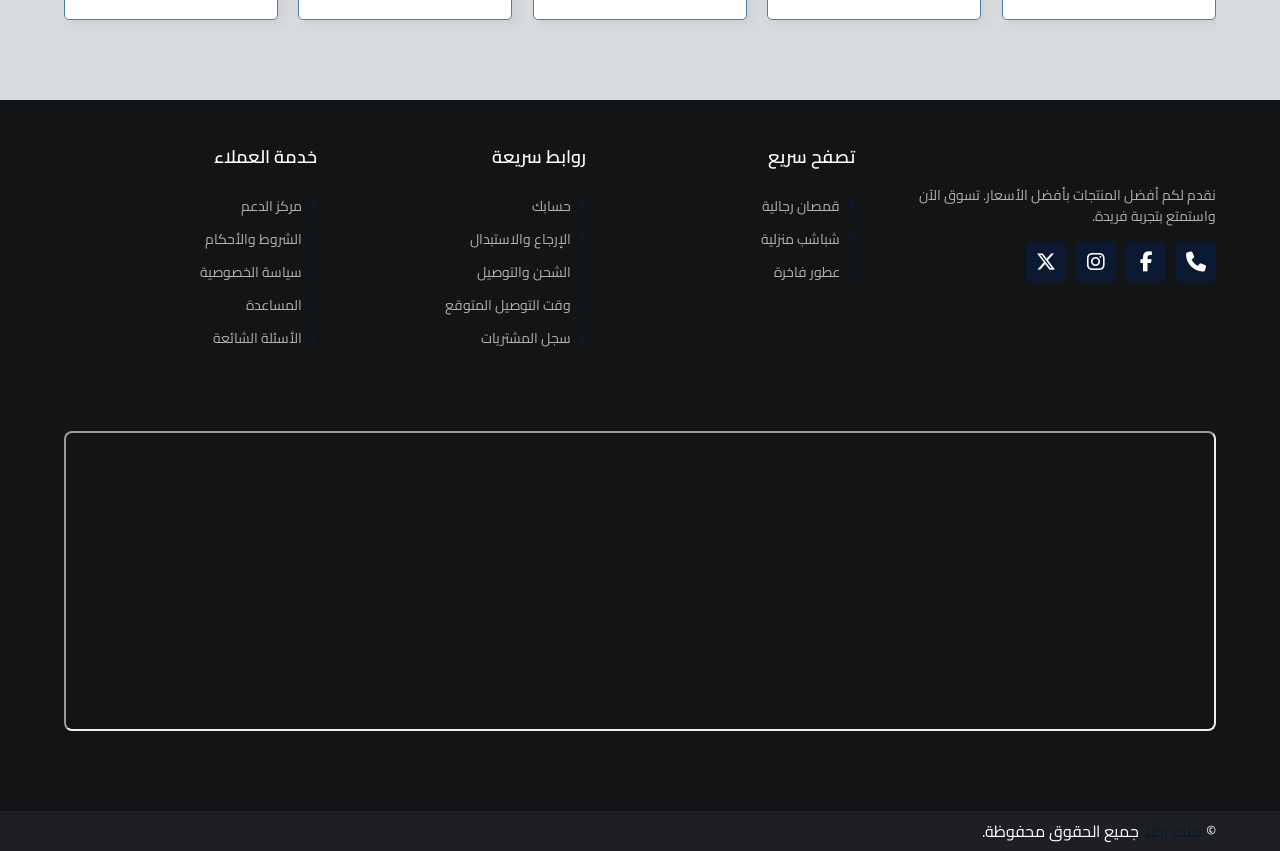
==== commit 70267c13: "Update index.html" ====
--- a/index.html
+++ b/index.html
@@ -55,7 +55,7 @@
     <header>
         <div class="top_header">
             <div class="container">
-                    <a href="#" class="logo"> <img class="logo-div" src="img/logo.jpg" alt=""></a>
+                    <a href="#" class="logo"> <img class="logo-div" src="img/logo.webp" alt=""></a>
 
                 <form action="" class="search_box">
 
@@ -124,10 +124,10 @@
 
                 <div class="swiper-wrapper">
                     <div class="swiper-slide">
-                        <a href="#"><img src="img/banner_home5.png" alt=""></a>
+                        <a href="#"><img src="img/banner_home5.webp" alt=""></a>
                     </div>
                     <div class="swiper-slide">
-                        <a href="#"><img src="img/banner_home4.png" alt=""></a>
+                        <a href="#"><img src="img/banner_home4.webp" alt=""></a>
                     </div>
 
                     
@@ -138,7 +138,7 @@
 
 
             <div class="banner_2">
-                <a href="#"><img src="img/banner_home6.png" alt=""></a>
+                <a href="#"><img src="img/banner_home6.webp" alt=""></a>
             </div>
 
         </div>
@@ -428,4 +428,4 @@
           <i class="fa-brands fa-whatsapp"></i>
       </a>
 </body>
-</html>+</html>
